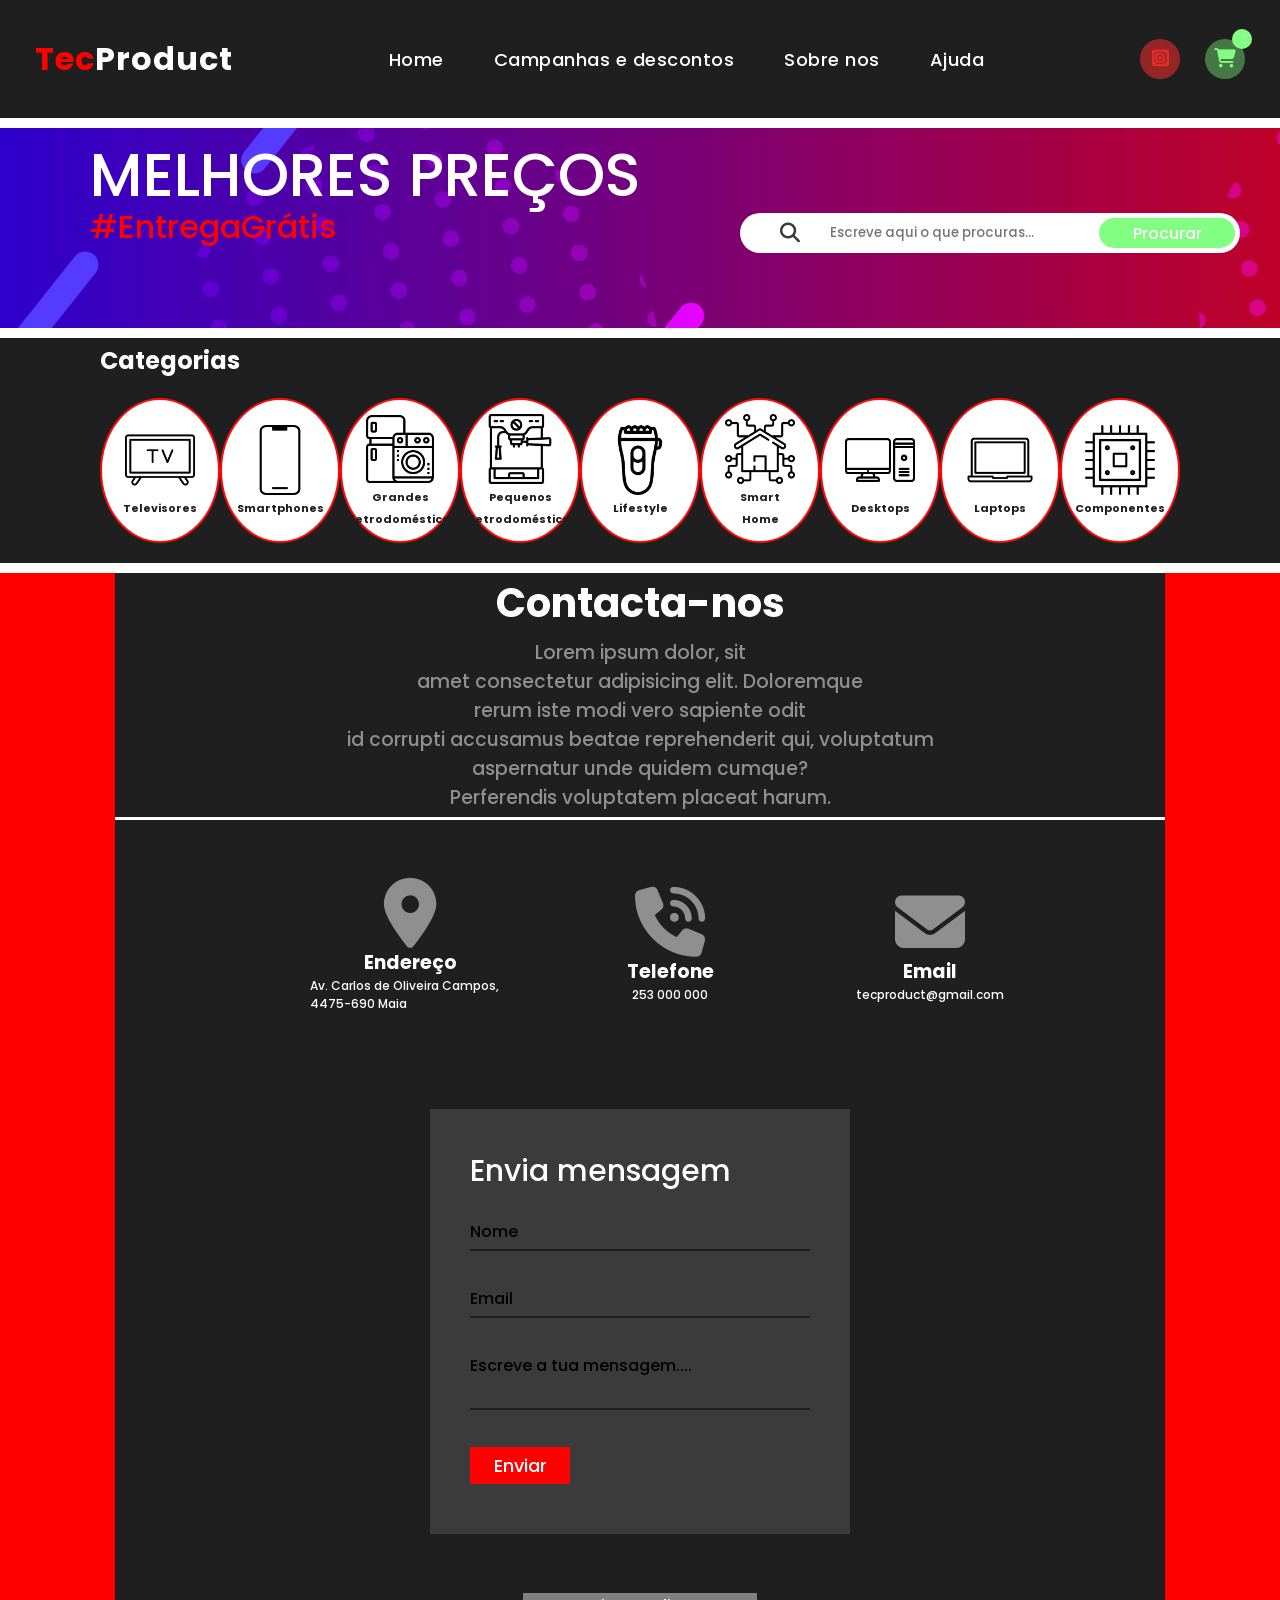
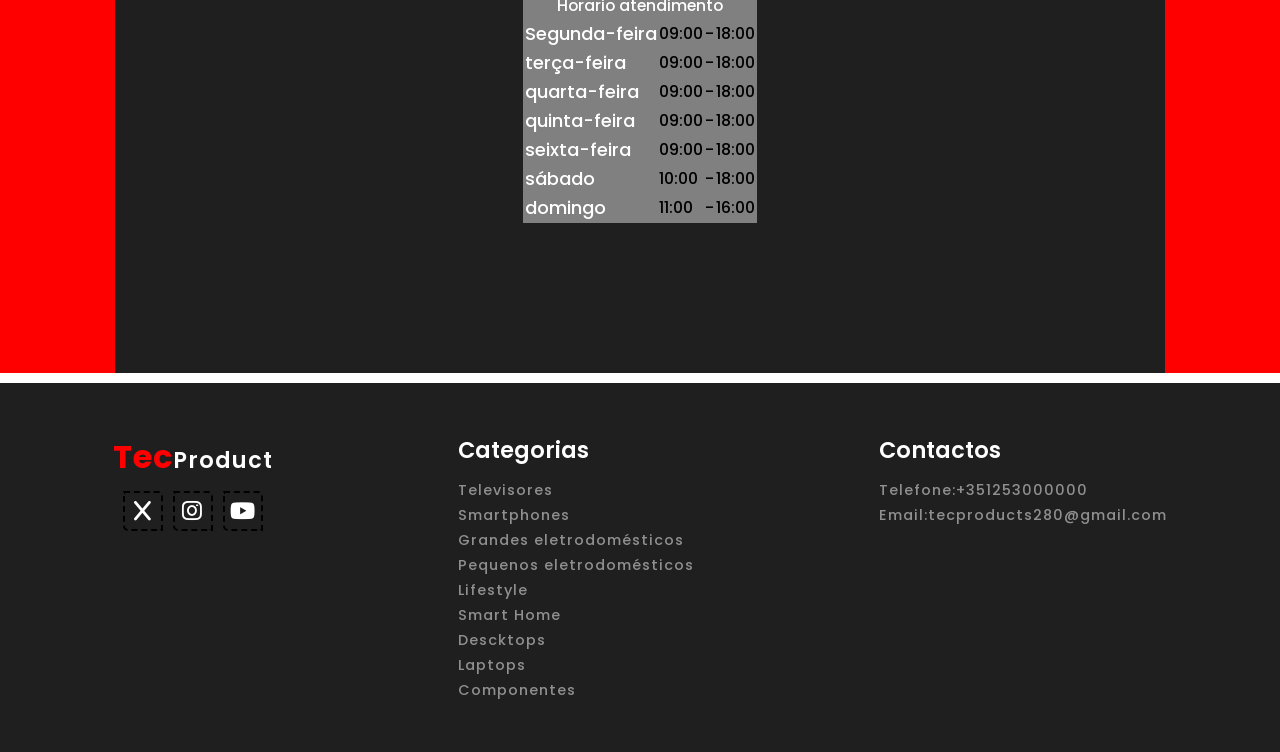
==== Html/Ajuda.html @ 711eea79 "versao1" ====
<!DOCTYPE html>
<html>

<head>
    <meta charset="utf-8">
    <meta name="description" content="Pagina Inicial Techproducts">
    <meta name="autor" content="FilipeVilela">
    <link rel="stylesheet" href="styleAjuda.css">
    <link rel="stylesheet" href="https://cdnjs.cloudflare.com/ajax/libs/font-awesome/6.5.1/css/all.min.css">
    <link rel="preconnect" href="https://fonts.googleapis.com">
    <link rel="preconnect" href="https://fonts.gstatic.com" crossorigin>
    <link
        href="https://fonts.googleapis.com/css2?family=Cormorant:ital,wght@0,300;1,300&family=Poppins:ital,wght@0,300;0,400;0,500;0,600;0,700;0,800;0,900;1,700&display=swap"
        rel="stylesheet">
    <title>Ajuda</title>

    <body>
        <!--Barra de navegação-->
        <nav class="navigation">
            <a href="#PaginaInicial.html" class="logo">
                <span>Tec</span>Product</a>
            <ul class="menu">
    
                <li><a href="PaginaInicial.html">Home</a></li>
                <li><a href="Descontos.html">Campanhas e descontos</a></li>
                <li><a href="Sobrenos.html">Sobre nos</a></li>
                <li><a href="Ajuda.html">Ajuda</a></li>
    
            </ul>
            <div class="right-nav">
    
                <a href="#" class="insta">
                    <i class="fa-brands fa-square-instagram"></i>
                </a><a href="#" class="carrinho">
                    <i class="fa-solid fa-cart-shopping"></i>
                    <span>0</span>
                </a>
            </div>
        </nav>
        <!--barra de pesquisa-->
        <section id="barraPesquisa">
            <div class="texto">
                <h1>Melhores Preços</h1>
                <strong>#EntregaGrátis</strong>
                <form action="" class="caixa-de-procura">
                    <i class="fas fa-search"></i>
                    <input type="text" class="input-procura" placeholder="Escreve aqui o que procuras..." name="procura"
                        required>
                    <input type="submit" class="output-procura" value="Procurar">
    
                </form>
            </div>
        </section>
        <!--Categorias de produtos-->
        <section id="categorias">
    
            <div class="cabeçalho-categorias">
                <h2>Categorias</h2>
                
            </div>
            
            <div class="contentor-de-categorias">
    
            <a href="Televisores.html"class="caixa-de-categoria">
            <img src="imagens/television_2933791.png" alt="televisores">
            <span>Televisores</span>
           </a>
           <a href="Smartphones.html"class="caixa-de-categoria">
            <img src="imagens/smartphone_7344131.png" alt="Smartphones">
            <span>Smartphones</span>
           </a>
           <a href="GrandesEletrodomesticos.html"class="caixa-de-categoria">
            <img src="imagens/amenities_2243656.png" alt=">Grandeseletrodomésticos">
            <span>Grandes </span><span>eletrodomésticos</span>
           </a>
           <a href="PequenosEletrodomesticos.html"class="caixa-de-categoria">
            <img src="imagens/coffee-maker_125691.png" alt="Pequenoseletrodomésticos">
            <span>Pequenos </span><span>eletrodomésticos</span>
           </a>
           <a href="Lifestyle.html"class="caixa-de-categoria">
            <img src="imagens/electric-shaver_80278.png" alt="Lifestyle">
            <span>Lifestyle</span>
           </a>
           <a href="SmartHome.html"class="caixa-de-categoria">
            <img src="imagens/smart-home_2668384.png" alt="SmartHome">
            <span>Smart</span><span>Home</span>
           </a>
           <a href="Descktops.html"class="caixa-de-categoria">
            <img src="imagens/computer_2004580.png" alt="Computadores">
            <span>Desktops</span>
           </a>
           <a href="Laptops.html"class="caixa-de-categoria">
            <img src="imagens/laptop_4439476.png" alt="Laptops">
            <span>Laptops</span>
           </a>
           <a href="Componentes.html"class="caixa-de-categoria">
            <img src="imagens/processor_3848994.png" alt="componentes">
            <span>Componentes</span>
           </a>
           
        </div>
        </section>




    <section id="ajuda">
        <div class="banner-esquerda">
        </div>

       
       
        
        <div class="contentor-informaçao">
           
           
           <div class="ajuda-texto">
            <h4>Contacta-nos</h4>
            <p>Lorem ipsum dolor, sit  <br> amet consectetur adipisicing elit. Doloremque <br> rerum iste modi vero sapiente odit <br> id corrupti accusamus beatae reprehenderit qui, voluptatum <br> aspernatur unde quidem cumque?  <br> Perferendis voluptatem placeat harum.</p>
        </div>
           <div class="contentor-contactos">
            <div class="caixa-informaçao">
                <i class="fa-solid fa-location-dot"></i>
                    <h4>Endereço</h4>
                    <p> Av. Carlos de Oliveira Campos, 4475-690 Maia</p>
                </div>
            
            <div class="caixa-informaçao">
                <i class="fa-solid fa-phone-volume"></i>
                <h4>Telefone</h4>
                <p>253 000 000</p>
            </div>
        <div class="caixa-informaçao">
            <i class="fa-solid fa-envelope"></i> 
            <h4>Email</h4>
            <p>tecproduct@gmail.com</p>
        </div>
    </div>
        <div class="sendEmail">
        <form action="#" method="get">
            <h4>Envia mensagem</h4>
            <div class="caixa-input">
                
                <input type="text" name="Nome" required="required">
                <span>Nome</span>
            </div>
            <div class="caixa-input">
                
                <input type="text" name="Email" required="required">
                <span>Email</span>
            </div>
            <div class="caixa-input">
                
                <textarea required="required"></textarea>
                <span>Escreve a tua mensagem....</span>
            </div>
            <div class="caixa-input">
                <input type="submit" name="Enviar" value="Enviar">
                </div>

        
        </form>
    </div>
    <div class="horario-atendimento">
       <div class="cabeçalho-horario">
        <h5>Horario atendimento</h5>
       </div>
    <table class="tabela-horario">
        <tr class="segunda-feira" >
            <td class="dia">Segunda-feira</td>
            <td class="abre">09:00</td>
            <td>-</td>
            <td class="fecha">18:00</td>
        </tr>
            <tr class="terça-feira" >
                <td class="dia">terça-feira</td>
                <td class="abre">09:00</td>
                <td>-</td>
                <td class="fecha">18:00</td>
            </tr>
            <tr class="quarta-feira" >
                <td class="dia">quarta-feira</td>
                <td class="abre">09:00</td>
                <td>-</td>
                <td class="fecha">18:00</td>
            </tr>
            <tr class="quinta-feira" >
                <td class="dia">quinta-feira</td>
                <td class="abre">09:00</td>
                <td>-</td>
                <td class="fecha">18:00</td>
            </tr>
            <tr class="seixta-feira" >
                <td class="dia">seixta-feira</td>
                <td class="abre">09:00</td>
                <td>-</td>
                <td class="fecha">18:00</td>
            </tr>
            <tr class="sábado" >
                <td class="dia">sábado</td>
                <td class="abre">10:00</td>
                <td>-</td>
                <td class="fecha">18:00</td>
            </tr>
            <tr class="domingo" >
                <td class="dia">domingo</td>
                <td class="abre">11:00</td>
                <td>-</td>
                <td class="fecha">16:00</td>
            </tr>

    </table>
    </div>
</div>

    
    
    
    
    
    <div class="banner-direita">
    </div>
    


</section>
<footer>
    <div class="contentor-footer">
        <div class="logo-footer">
            <a href="PaginaInicial.html"><span>Tec</span>Product</a></a>
       
        <div class="social-footer">
            <a href="https://twitter.com/tecproduct25180"><i class="fab fa-x"></i></a>
            <a href="https://www.instagram.com/tecproducts280/"><i class="fab fa-instagram"></i></a>
            <a href="https://www.youtube.com/channel/UC1NBtpinAZoxdU2zK7sZ-6A"><i class="fab fa-youtube"></i></a>
        </div>
    
    </div> 
    <div class="links-footer">
        <strong>Categorias</strong>
        <ul>
            <li><a href="Televisores.html">Televisores</a></li>
            <li><a href="Smartphones.html">Smartphones</a></li>
            <li><a href="GrandesEletrodomesticos.html">Grandes eletrodomésticos</a></li>
            <li><a href="PequenosEletrodomesticos.html">Pequenos eletrodomésticos</a></li>
            <li><a href="Lifestyle.html">Lifestyle</a></li>
            <li><a href="SmartHome.html">Smart Home</a></li>
            <li><a href="Descktops.html">Descktops</a></li>
            <li><a href="Laptops.html">Laptops</a></li>
            <li><a href="Componentes.html">Componentes</a></li>
        </ul>
    </div>
    <div class="links-footer">
        <strong>Contactos</strong>
        <ul>
            <li><a href="#">Telefone:+351253000000</a></li>
            <li><a href="#">Email:tecproducts280@gmail.com</a></li>
       
        </ul>
    </div>
    </div>
     
    </footer>
    
    
    
    
    
    
    </body>
    
    </html>
---- Html/styleAjuda.css ----
*{
    font-family: 'Poppins', sans-serif;
    font-weight: 500;
    margin: 0px;
    padding:0px;
    box-sizing:border-box;
border-color: black;

}
ul{
    list-style:none;
    
}
a{
    text-decoration:none;
    color: rgb(255, 255, 255);

}
body{
    margin:0px;
    padding:0px;
    font-family: 'Poppins', sans-serif;
   
}
.navigation{
    display:flex ;
    justify-content: space-between;
    align-items: center;
    padding: 35px;
    max-width:2000px;
    min-width: 200px;
   border: 50px;
    width:100%;
    margin:0px;
    background-color: rgb(31, 31, 31)
  
}
.menu{
    display: flex;

}
.menu li a{
    padding:3px 10px ;
    margin: 0px 15px;
   font-size: large;
    font-weight:700px;
    align-content: center;
    
    letter-spacing:0.5px;
    
}
.menu li a:hover{
    color:rgb(130, 255, 130); 
    
}

.logo{
   
   font-weight: bolder;
font-size: xx-large;    
letter-spacing:1px;
    color: white;

}
.navigation a:hover{
    color:rgb(130, 255, 130); 
}
.right-nav{
   display: grid;
   grid-template-columns: auto auto;
column-gap: 25px;

}
.right-nav .insta{
  font-size: larger;
    color: rgb(226, 43, 43);
background-color:rgba(226, 43, 43, 0.607) ;
}
.right-nav .carrinho{
    font-size: larger;
    color: rgb(130, 255, 130);
   background-color:rgba(130, 255, 130, 0.396) ;
    
} 
.logo span{
    
    font-size: xx-large;
    font-weight: 700;
    color: red;
}
.right-nav a{
    width: 40px;
    height: 40px;
    display: flex;
    justify-content: center;
    align-items: center;
    border-radius: 50%;

position: relative;
}
.right-nav a span{
    position:absolute;
    top: -10px;
    right: -7px;
    width: 20px;
    height: 20px;
    display: flex;
   justify-content: center;
    align-content: center;
    background-color: rgb(130, 255, 130);
    color: aliceblue;
    border-radius: 50%;
    font-size: small;
 font-weight: lighter;
}

#barraPesquisa {
    
    max-width:2000px;
    min-width: 500px;
    width:100%;
    height: 150px;
    align-items: center;

     margin: 10px auto;
     position: relative;
background-image: url(imagens/Banner.jpg);

background-repeat: no-repeat;
background-size: 2000px;
padding: 100px;
    }
    .texto{
display: flex;
flex-direction: column;
max-width:  700px;
min-width: 500px;
margin-left: 70px;
position: absolute;
top:20px;
left: 20px;
    }
    .texto h1{
        font-size:60px;
        line-height: 55px;
        text-transform: uppercase;
 color: white;
    }
    .texto strong{
        color: red;
        font-size: xx-large;
    }
    .caixa-de-procura{
        background-color: rgb(255, 255, 255);
      
        width:500px;
        min-width: 400px;
        height: 40px;
        display: flex;
        align-items: center;
        margin-top:25px;
        padding:0px 5px 0px 20px ;
        border-radius:30px;
    position:absolute ;
    top: 40px;
    left: 650px;

    
}
    .caixa-de-procura i{
        font-size: 20px;
        color: #3b3b3b;
        margin: 0px 20px ;  
    }
    .caixa-de-procura .input-procura{
        height: 40 px;
        border: none;
        max-width:  100%;
       
        padding: 0px 10px;
   outline: none;
    }
    .caixa-de-procura .output-procura{
        width: 220px;
       height: 30px;
        border-radius:30px;
        background-color:  rgb(130, 255, 130);
        border-style: hidden;
        color: white;
        cursor: pointer;
        font-size: medium;
    }
    .caixa-de-procura .output-procura:hover{
        background-color: lightgreen;
    }
    /*==categorias=====*/
    #categorias{
        display: flex;
        flex-direction: column;
        max-width: 2000px;
        min-width: 500px;
      margin: auto;
      background-color: rgb(31, 31, 31);
     
    }
    .cabeçalho-categorias{
        display: flex;
        justify-content: space-between;
        margin-left: 100px;
        margin-right: 100px;
        align-items: center;
      

    }
    .cabeçalho-categorias h2{
       font-size: x-large;
        font-weight: 700;
        color: white;
        letter-spacing: 0,5px;
        margin-top:5px;

    }
    .cabeçalho-categorias span{
        font-weight: 400;
        letter-spacing: 1px;
        color: rgb(64, 64, 64);;
    }
    .contentor-de-categorias{
        display: flex;
        justify-content: space-between;
        align-items: center;
        
        margin: 20px 100px;
        
    }
    .caixa-de-categoria{
        display: flex;
        flex-direction: column;
        align-items: center;
        justify-content: center;
        background-color: white;
        border-radius: 50%;
        height: 145px;
      
        width: 145px;
       
        border: 2px solid rgb(255, 9, 9);
    }

    .caixa-de-categoria img{
        height: 70px;
        width: 70px;
        object-fit: contain;
        object-position: center;
        color: white;
    }
    .caixa-de-categoria span{
        font-size: 11px;
        font-weight: 700;
       margin-top: 5px;
        color: rgb(31, 31, 31);
        display: flex;
        flex-direction: column;


    }
    .caixa-de-categoria:hover{
        border: 1px solid rgb(9, 255, 103);
    }
    .cabeçalho-categorias h3{
        font-size: large;
         font-weight: 700;
         color:  #3b3b3b;
         letter-spacing: 0,5px;
         margin-top:5px;
    } 
    #ajuda{
        display: flex;
    }
    .banner-esquerda{
        width: 180px;
        height: 1400px;
        background-color: rgb(255, 0, 0);
        margin-top: 10px;
    }
    .contentor-informaçao{
        width: 1640px;
        background-color: rgb(31, 31, 31);
        display: flex;
        flex-direction: column;
        
        margin-top: 10px;
    }
    .ajuda-texto{
        display: flex;
        
        flex-direction: column;
        align-items: center;
       
        justify-content: center;
        
        border-bottom: 3px solid white;
    }
    .ajuda-texto h4{
        font-size: 40px;
       font-weight: bolder;
        color: white;
    
    }
    
    .ajuda-texto p{
       
        margin:5px 40px;
        text-align: center;
        font-size: 19px;
        color: white;
        opacity: 0.5;
        
    }
    .contentor-contactos{
        display: flex;
    margin: 50px auto;
    }


    .caixa-informaçao{
        width: 200px;
        height: 150px;
        display: flex;
        flex-direction: column;
        align-items: center;
        justify-content: center;
        margin-left: 60px;
      
    float: left;
    }
    .caixa-informaçao i{
        font-size: 70px;
        color: white;
        opacity: 0.5;
    }
    .caixa-informaçao p{
        font-size: 12px;
        color: white;
    }
    .caixa-informaçao h4{
        font-size: 19px;
        font-weight: bold;
        color: white;
    }
    .sendEmail{
        width: 40%;
        padding:40px; 
        background-color: #3b3b3b;
   margin: auto;
     
    }
    .sendEmail h4{
        font-size: 30px;
        font-weight: 500;
        color: white;

    }
    
    .sendEmail .caixa-input{
       
        position: relative;
        width: 100%;
        margin-top: 10px;
        
}
.sendEmail .caixa-input input,
.sendEmail .caixa-input textarea{
    width: 100%;
    padding: 5px 0;
    font-size: 16px;
    margin: 10px 0;
    border: none;
    border-bottom: 2px solid rgb(31, 31, 31);
    outline: none;
    resize: none;
background-color:  #3b3b3b;;
}
.sendEmail .caixa-input span{
    position: absolute;
    left: 0px;
    padding: 5px 0;
    font-size: 16px;
    margin: 10px 0;
    pointer-events: none;
   transition: 0,5s;
    color: black;
    
}
.sendEmail .caixa-input input:focus~span,
.sendEmail .caixa-input input:valid~span,
.sendEmail .caixa-input textarea:focus~span,
.sendEmail .caixa-input textarea:valid~span
{
 color: red;
 font-size: 15px;
 transform: translateY(-25px);
}
.sendEmail .caixa-input input[type="submit"]{
    width: 100px;
    background-color: red;
    color: white;
    border: none;
    cursor: pointer;
    font-size: 18px;

}
.sendEmail .caixa-input input[type="submit"]:hover{
   
    background-color: greenyellow;
   

}

.horario-atendimento{
        
       
       background-color: gray;
    margin: 0px auto;
    margin-bottom: 150px;
    margin-top: 20px;
    display: flex;
    flex-direction: column;
    align-items: center;
    justify-content: center;

}
.horario-atendimento .cabeçalho-horario{
    font-size: 19px;
    font-weight: bold;
    color: white;
}
.tabela-horario .dia{
   font-size: 18px;
color: white;
}





.banner-direita{
        width: 180px;
        height: 1400px;
        background-color: rgb(255, 0, 0);
        margin-top: 10px;
    }
    
    footer{
        background-color:rgb(31, 31, 31);
    padding: 50px 20px;
    margin-top: 10px;
    }
    .contentor-footer{
        max-width: 2000px;
        margin: auto;
        display: flex;
        justify-content:space-around;
        align-items:flex-start ;
    
    }
    .logo-footer{
        display: flex;
        flex-direction: column;
        justify-content: center;
        align-items: center;
    }
    .logo-footer a{
        color:white ;
        font-size: 1.4rem;
        font-weight: 600;
        letter-spacing: 1px;
    }
    .logo-footer span{
        font-size: xx-large;
        font-weight: 700;
        color: red;
    }
    .social-footer{
        display: flex;
        margin-top: 10px;
    }
    .social-footer a{
        width: 40px;
        height: 40px;
        
        display: flex;
        align-items: center;
        justify-content: center;
        border:2px dashed black;
        margin:0px 5px;
        border-radius: 0px 5px 0px 5px ;
    }
    .social-footer a:hover {
        background-color: rgb(9, 255, 103);
    }
    .links-footer strong{
        color: white;
        font-size: 1.4rem;
        font-weight: 600;
    
    }
    .links-footer ul{
        margin-top: 10px;    
    }
    .links-footer ul li a{
        color:white;
        opacity: 0.5;
    margin: 4px 0px;
    font-size: 0.9rem;
    letter-spacing: 1px;
    }
    .links-footer li a:hover{
        opacity: 1;
    }
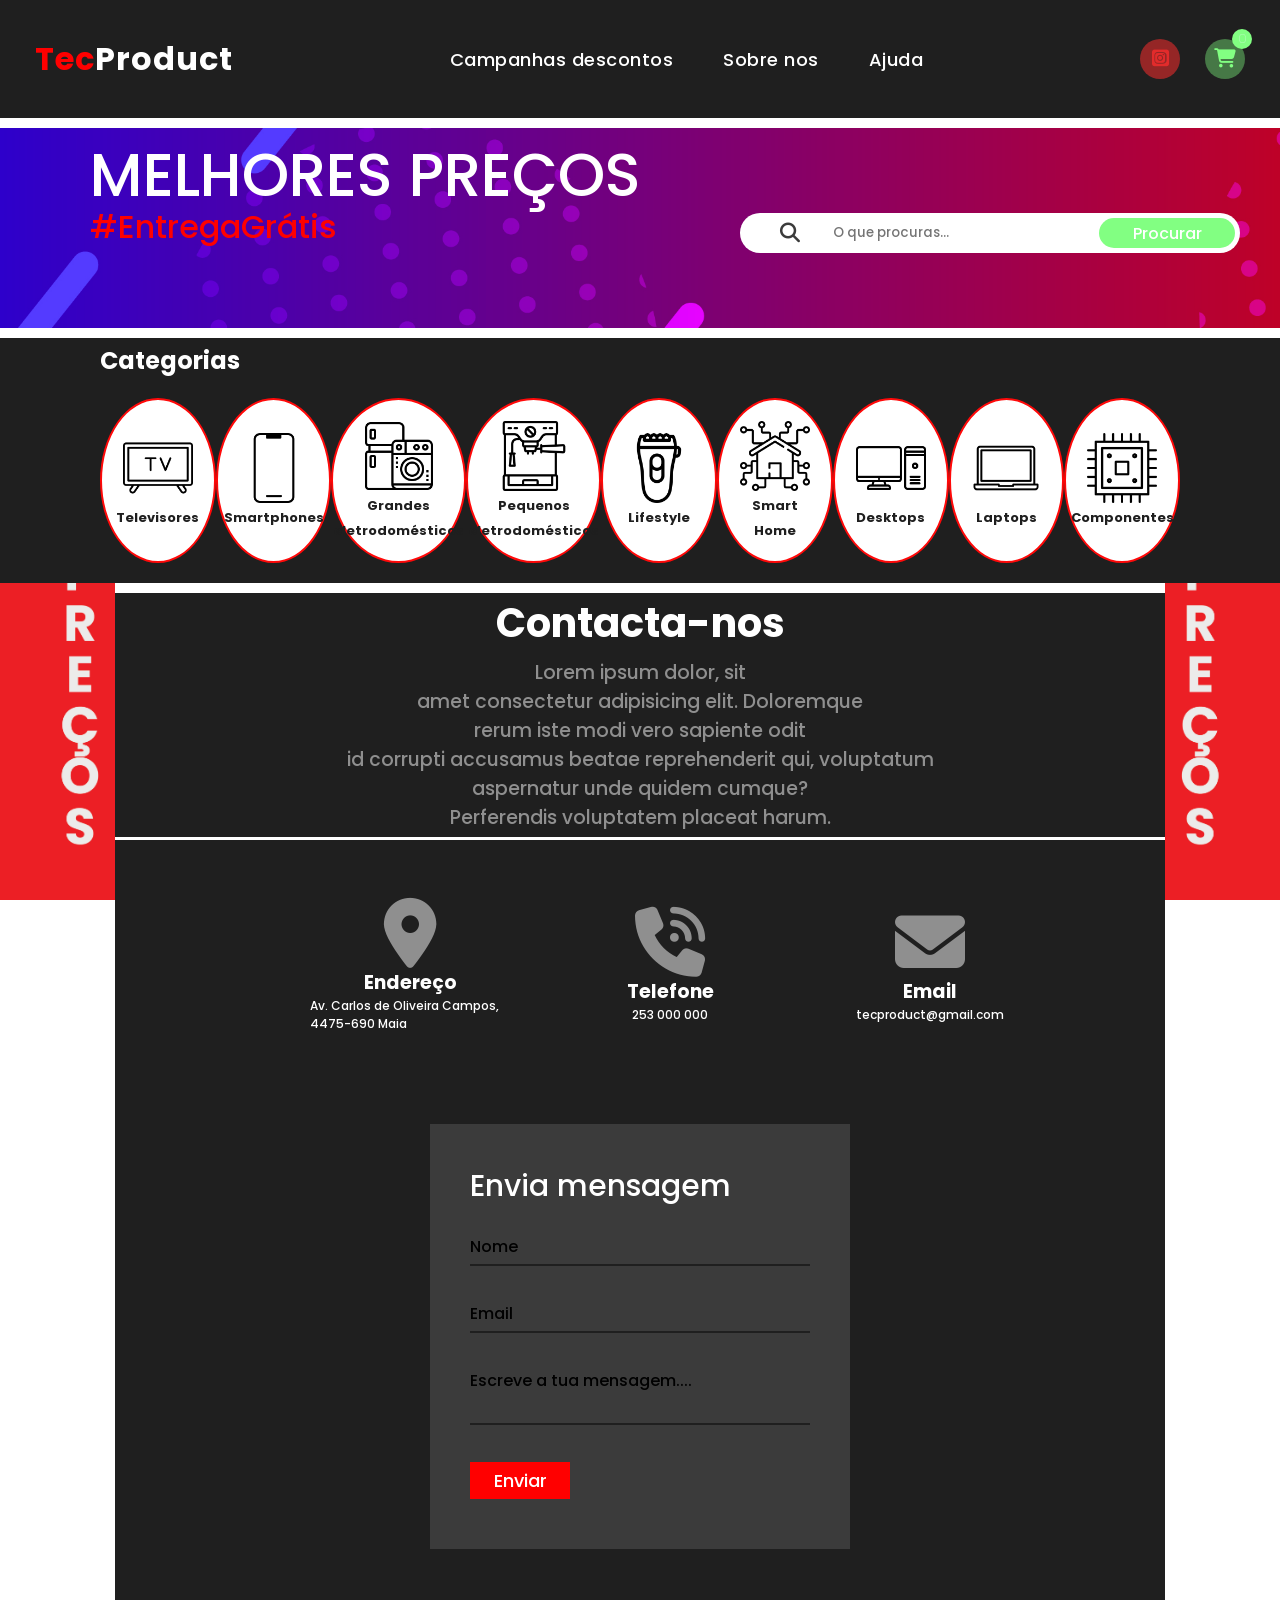
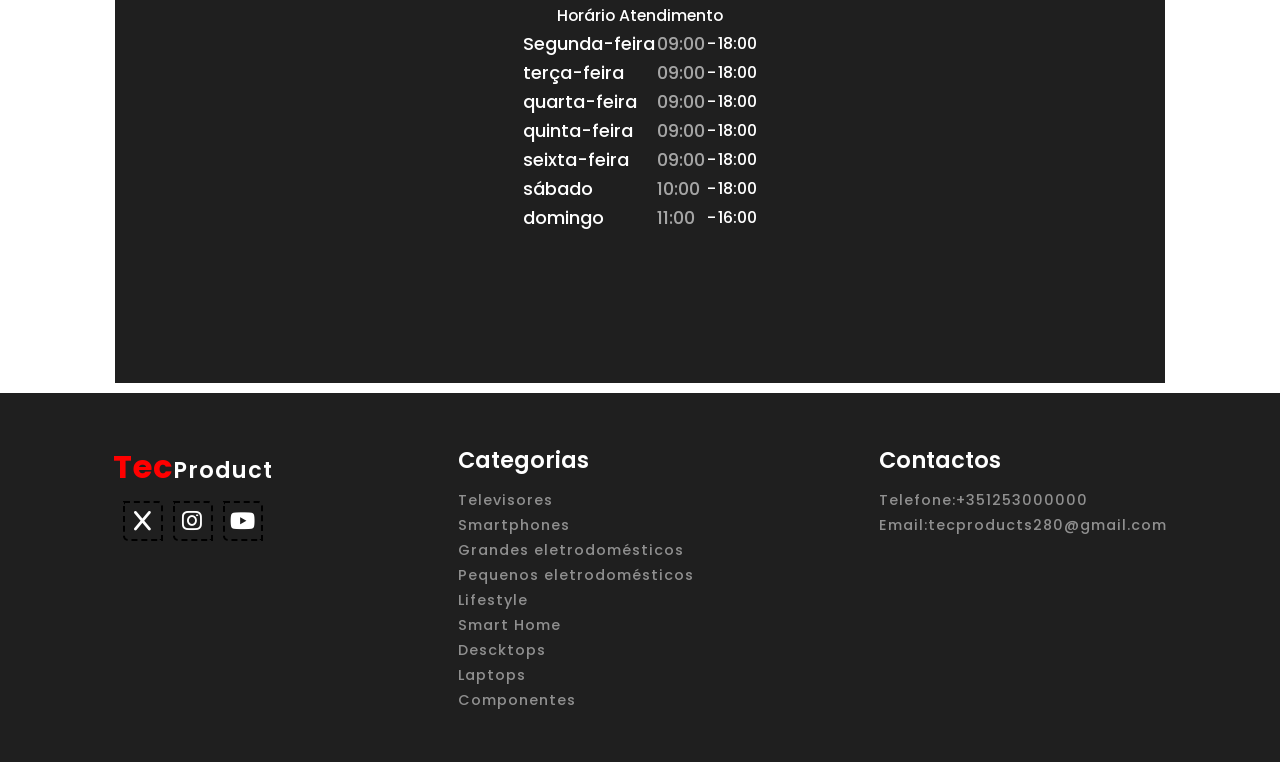
==== commit dc46b844: "versaoFINAL WebsiteFinal" ====
--- a/Html/Ajuda.html
+++ b/Html/Ajuda.html
@@ -3,7 +3,7 @@
 
 <head>
     <meta charset="utf-8">
-    <meta name="description" content="Pagina Inicial Techproducts">
+    <meta name="description" content="Pagina Ajuda">
     <meta name="autor" content="FilipeVilela">
     <link rel="stylesheet" href="styleAjuda.css">
     <link rel="stylesheet" href="https://cdnjs.cloudflare.com/ajax/libs/font-awesome/6.5.1/css/all.min.css">
@@ -13,93 +13,93 @@
         href="https://fonts.googleapis.com/css2?family=Cormorant:ital,wght@0,300;1,300&family=Poppins:ital,wght@0,300;0,400;0,500;0,600;0,700;0,800;0,900;1,700&display=swap"
         rel="stylesheet">
     <title>Ajuda</title>
-
-    <body>
-        <!--Barra de navegação-->
-        <nav class="navigation">
-            <a href="#PaginaInicial.html" class="logo">
-                <span>Tec</span>Product</a>
-            <ul class="menu">
-    
-                <li><a href="PaginaInicial.html">Home</a></li>
-                <li><a href="Descontos.html">Campanhas e descontos</a></li>
-                <li><a href="Sobrenos.html">Sobre nos</a></li>
-                <li><a href="Ajuda.html">Ajuda</a></li>
-    
-            </ul>
-            <div class="right-nav">
-    
-                <a href="#" class="insta">
-                    <i class="fa-brands fa-square-instagram"></i>
-                </a><a href="#" class="carrinho">
-                    <i class="fa-solid fa-cart-shopping"></i>
-                    <span>0</span>
-                </a>
-            </div>
-        </nav>
-        <!--barra de pesquisa-->
-        <section id="barraPesquisa">
-            <div class="texto">
-                <h1>Melhores Preços</h1>
-                <strong>#EntregaGrátis</strong>
-                <form action="" class="caixa-de-procura">
-                    <i class="fas fa-search"></i>
-                    <input type="text" class="input-procura" placeholder="Escreve aqui o que procuras..." name="procura"
-                        required>
-                    <input type="submit" class="output-procura" value="Procurar">
-    
-                </form>
-            </div>
-        </section>
-        <!--Categorias de produtos-->
-        <section id="categorias">
-    
-            <div class="cabeçalho-categorias">
-                <h2>Categorias</h2>
-                
-            </div>
-            
-            <div class="contentor-de-categorias">
-    
-            <a href="Televisores.html"class="caixa-de-categoria">
-            <img src="imagens/television_2933791.png" alt="televisores">
-            <span>Televisores</span>
-           </a>
-           <a href="Smartphones.html"class="caixa-de-categoria">
-            <img src="imagens/smartphone_7344131.png" alt="Smartphones">
-            <span>Smartphones</span>
-           </a>
-           <a href="GrandesEletrodomesticos.html"class="caixa-de-categoria">
-            <img src="imagens/amenities_2243656.png" alt=">Grandeseletrodomésticos">
-            <span>Grandes </span><span>eletrodomésticos</span>
-           </a>
-           <a href="PequenosEletrodomesticos.html"class="caixa-de-categoria">
-            <img src="imagens/coffee-maker_125691.png" alt="Pequenoseletrodomésticos">
-            <span>Pequenos </span><span>eletrodomésticos</span>
-           </a>
-           <a href="Lifestyle.html"class="caixa-de-categoria">
-            <img src="imagens/electric-shaver_80278.png" alt="Lifestyle">
-            <span>Lifestyle</span>
-           </a>
-           <a href="SmartHome.html"class="caixa-de-categoria">
-            <img src="imagens/smart-home_2668384.png" alt="SmartHome">
-            <span>Smart</span><span>Home</span>
-           </a>
-           <a href="Descktops.html"class="caixa-de-categoria">
-            <img src="imagens/computer_2004580.png" alt="Computadores">
-            <span>Desktops</span>
-           </a>
-           <a href="Laptops.html"class="caixa-de-categoria">
-            <img src="imagens/laptop_4439476.png" alt="Laptops">
-            <span>Laptops</span>
-           </a>
-           <a href="Componentes.html"class="caixa-de-categoria">
-            <img src="imagens/processor_3848994.png" alt="componentes">
-            <span>Componentes</span>
-           </a>
-           
-        </div>
-        </section>
+</head>
+
+<body>
+    <!--Barra de navegação-->
+    <nav class="navigation">
+        <a href="#PaginaInicial.html" class="logo">
+            <span>Tec</span>Product</a>
+        <ul class="menu">
+
+
+            <li><a href="Descontos.html">Campanhas descontos</a></li>
+            <li><a href="Sobrenos.html">Sobre nos</a></li>
+            <li><a href="Ajuda.html">Ajuda</a></li>
+
+        </ul>
+        <div class="right-nav">
+
+            <a href="#" class="insta">
+                <i class="fa-brands fa-square-instagram"></i>
+            </a><a href="#" class="carrinho">
+                <i class="fa-solid fa-cart-shopping"></i>
+                <span>0</span>
+            </a>
+        </div>
+    </nav>
+    <!--barra de pesquisa-->
+    <section id="barraPesquisa">
+        <div class="texto">
+            <h1>Melhores Preços</h1>
+            <strong>#EntregaGrátis</strong>
+            <form action="#" class="caixa-de-procura">
+                <i class="fas fa-search"></i>
+                <input type="text" class="input-procura" placeholder=" O que procuras..." name="procura" required>
+                <input type="submit" class="output-procura" value="Procurar">
+
+            </form>
+        </div>
+    </section>
+    <!--Categorias de produtos-->
+    <section id="categorias">
+
+        <div class="cabeçalho-categorias">
+            <h2>Categorias</h2>
+
+        </div>
+
+        <div class="contentor-de-categorias">
+
+            <a href="Televisores.html" class="caixa-de-categoria">
+                <img src="imagens/television_2933791.png" alt="televisores">
+                <span>Televisores</span>
+            </a>
+            <a href="Smartphones.html" class="caixa-de-categoria">
+                <img src="imagens/smartphone_7344131.png" alt="Smartphones">
+                <span>Smartphones</span>
+            </a>
+            <a href="GrandesEletrodomesticos.html" class="caixa-de-categoria">
+                <img src="imagens/amenities_2243656.png" alt=">Grandeseletrodomésticos">
+                <span>Grandes </span><span>eletrodomésticos</span>
+            </a>
+            <a href="PequenosEletrodomesticos.html" class="caixa-de-categoria">
+                <img src="imagens/coffee-maker_125691.png" alt="Pequenoseletrodomésticos">
+                <span>Pequenos </span><span>eletrodomésticos</span>
+            </a>
+            <a href="Lifestyle.html" class="caixa-de-categoria">
+                <img src="imagens/electric-shaver_80278.png" alt="Lifestyle">
+                <span>Lifestyle</span>
+            </a>
+            <a href="SmartHome.html" class="caixa-de-categoria">
+                <img src="imagens/smart-home_2668384.png" alt="SmartHome">
+                <span>Smart</span><span>Home</span>
+            </a>
+            <a href="Descktops.html" class="caixa-de-categoria">
+                <img src="imagens/computer_2004580.png" alt="Computadores">
+                <span>Desktops</span>
+            </a>
+            <a href="Laptops.html" class="caixa-de-categoria">
+                <img src="imagens/laptop_4439476.png" alt="Laptops">
+                <span>Laptops</span>
+            </a>
+            <a href="Componentes.html" class="caixa-de-categoria">
+                <img src="imagens/processor_3848994.png" alt="componentes">
+                <span>Componentes</span>
+            </a>
+
+        </div>
+    </section>
 
 
 
@@ -107,166 +107,159 @@
     <section id="ajuda">
         <div class="banner-esquerda">
         </div>
-
-       
-       
-        
+        <!--Contactos/localozacão-->
         <div class="contentor-informaçao">
-           
-           
-           <div class="ajuda-texto">
-            <h4>Contacta-nos</h4>
-            <p>Lorem ipsum dolor, sit  <br> amet consectetur adipisicing elit. Doloremque <br> rerum iste modi vero sapiente odit <br> id corrupti accusamus beatae reprehenderit qui, voluptatum <br> aspernatur unde quidem cumque?  <br> Perferendis voluptatem placeat harum.</p>
-        </div>
-           <div class="contentor-contactos">
-            <div class="caixa-informaçao">
-                <i class="fa-solid fa-location-dot"></i>
+            <div class="ajuda-texto">
+                <h4>Contacta-nos</h4>
+                <p>Lorem ipsum dolor, sit <br> amet consectetur adipisicing elit. Doloremque <br> rerum iste modi vero
+                    sapiente odit <br> id corrupti accusamus beatae reprehenderit qui, voluptatum <br> aspernatur unde
+                    quidem cumque? <br> Perferendis voluptatem placeat harum.</p>
+            </div>
+            <div class="contentor-contactos">
+                <div class="caixa-informaçao">
+                    <i class="fa-solid fa-location-dot"></i>
                     <h4>Endereço</h4>
                     <p> Av. Carlos de Oliveira Campos, 4475-690 Maia</p>
                 </div>
-            
-            <div class="caixa-informaçao">
-                <i class="fa-solid fa-phone-volume"></i>
-                <h4>Telefone</h4>
-                <p>253 000 000</p>
-            </div>
-        <div class="caixa-informaçao">
-            <i class="fa-solid fa-envelope"></i> 
-            <h4>Email</h4>
-            <p>tecproduct@gmail.com</p>
-        </div>
-    </div>
-        <div class="sendEmail">
-        <form action="#" method="get">
-            <h4>Envia mensagem</h4>
-            <div class="caixa-input">
-                
-                <input type="text" name="Nome" required="required">
-                <span>Nome</span>
-            </div>
-            <div class="caixa-input">
-                
-                <input type="text" name="Email" required="required">
-                <span>Email</span>
-            </div>
-            <div class="caixa-input">
-                
-                <textarea required="required"></textarea>
-                <span>Escreve a tua mensagem....</span>
-            </div>
-            <div class="caixa-input">
-                <input type="submit" name="Enviar" value="Enviar">
-                </div>
-
-        
-        </form>
-    </div>
-    <div class="horario-atendimento">
-       <div class="cabeçalho-horario">
-        <h5>Horario atendimento</h5>
-       </div>
-    <table class="tabela-horario">
-        <tr class="segunda-feira" >
-            <td class="dia">Segunda-feira</td>
-            <td class="abre">09:00</td>
-            <td>-</td>
-            <td class="fecha">18:00</td>
-        </tr>
-            <tr class="terça-feira" >
-                <td class="dia">terça-feira</td>
-                <td class="abre">09:00</td>
-                <td>-</td>
-                <td class="fecha">18:00</td>
-            </tr>
-            <tr class="quarta-feira" >
-                <td class="dia">quarta-feira</td>
-                <td class="abre">09:00</td>
-                <td>-</td>
-                <td class="fecha">18:00</td>
-            </tr>
-            <tr class="quinta-feira" >
-                <td class="dia">quinta-feira</td>
-                <td class="abre">09:00</td>
-                <td>-</td>
-                <td class="fecha">18:00</td>
-            </tr>
-            <tr class="seixta-feira" >
-                <td class="dia">seixta-feira</td>
-                <td class="abre">09:00</td>
-                <td>-</td>
-                <td class="fecha">18:00</td>
-            </tr>
-            <tr class="sábado" >
-                <td class="dia">sábado</td>
-                <td class="abre">10:00</td>
-                <td>-</td>
-                <td class="fecha">18:00</td>
-            </tr>
-            <tr class="domingo" >
-                <td class="dia">domingo</td>
-                <td class="abre">11:00</td>
-                <td>-</td>
-                <td class="fecha">16:00</td>
-            </tr>
-
-    </table>
-    </div>
-</div>
-
-    
-    
-    
-    
-    
-    <div class="banner-direita">
-    </div>
-    
-
-
-</section>
-<footer>
-    <div class="contentor-footer">
-        <div class="logo-footer">
-            <a href="PaginaInicial.html"><span>Tec</span>Product</a></a>
-       
-        <div class="social-footer">
-            <a href="https://twitter.com/tecproduct25180"><i class="fab fa-x"></i></a>
-            <a href="https://www.instagram.com/tecproducts280/"><i class="fab fa-instagram"></i></a>
-            <a href="https://www.youtube.com/channel/UC1NBtpinAZoxdU2zK7sZ-6A"><i class="fab fa-youtube"></i></a>
-        </div>
-    
-    </div> 
-    <div class="links-footer">
-        <strong>Categorias</strong>
-        <ul>
-            <li><a href="Televisores.html">Televisores</a></li>
-            <li><a href="Smartphones.html">Smartphones</a></li>
-            <li><a href="GrandesEletrodomesticos.html">Grandes eletrodomésticos</a></li>
-            <li><a href="PequenosEletrodomesticos.html">Pequenos eletrodomésticos</a></li>
-            <li><a href="Lifestyle.html">Lifestyle</a></li>
-            <li><a href="SmartHome.html">Smart Home</a></li>
-            <li><a href="Descktops.html">Descktops</a></li>
-            <li><a href="Laptops.html">Laptops</a></li>
-            <li><a href="Componentes.html">Componentes</a></li>
-        </ul>
-    </div>
-    <div class="links-footer">
-        <strong>Contactos</strong>
-        <ul>
-            <li><a href="#">Telefone:+351253000000</a></li>
-            <li><a href="#">Email:tecproducts280@gmail.com</a></li>
-       
-        </ul>
-    </div>
-    </div>
-     
+
+                <div class="caixa-informaçao">
+                    <i class="fa-solid fa-phone-volume"></i>
+                    <h4>Telefone</h4>
+                    <p>253 000 000</p>
+                </div>
+                <div class="caixa-informaçao">
+                    <i class="fa-solid fa-envelope"></i>
+                    <h4>Email</h4>
+                    <p>tecproduct@gmail.com</p>
+                </div>
+            </div>
+          <!--Form Enviar email-->
+            <div class="sendEmail">
+                <form>
+                    <h4>Envia mensagem</h4>
+                    <div class="caixa-input">
+
+                        <input type="text" required="required">
+                        <span>Nome</span>
+                    </div>
+                    <div class="caixa-input">
+
+                        <input type="text" required="required">
+                        <span>Email</span>
+                    </div>
+                    <div class="caixa-input">
+
+                        <textarea required="required"></textarea>
+                        <span>Escreve a tua mensagem....</span>
+                    </div>
+                    <div class="caixa-input">
+                        <input type="submit" value="Enviar">
+                    </div>
+
+
+                </form>
+            </div>
+           <!--Horário-->
+            <div class="horario-atendimento">
+                <div class="cabeçalho-horario">
+                    <h5>Horário Atendimento</h5>
+                </div>
+                <table class="tabela-horario">
+                    <tr class="segunda-feira">
+                        <td class="dia">Segunda-feira</td>
+                        <td class="abre">09:00</td>
+                        <td>-</td>
+                        <td class="fecha">18:00</td>
+                    </tr>
+                    <tr class="terça-feira">
+                        <td class="dia">terça-feira</td>
+                        <td class="abre">09:00</td>
+                        <td>-</td>
+                        <td class="fecha">18:00</td>
+                    </tr>
+                    <tr class="quarta-feira">
+                        <td class="dia">quarta-feira</td>
+                        <td class="abre">09:00</td>
+                        <td>-</td>
+                        <td class="fecha">18:00</td>
+                    </tr>
+                    <tr class="quinta-feira">
+                        <td class="dia">quinta-feira</td>
+                        <td class="abre">09:00</td>
+                        <td>-</td>
+                        <td class="fecha">18:00</td>
+                    </tr>
+                    <tr class="seixta-feira">
+                        <td class="dia">seixta-feira</td>
+                        <td class="abre">09:00</td>
+                        <td>-</td>
+                        <td class="fecha">18:00</td>
+                    </tr>
+                    <tr class="sábado">
+                        <td class="dia">sábado</td>
+                        <td class="abre">10:00</td>
+                        <td>-</td>
+                        <td class="fecha">18:00</td>
+                    </tr>
+                    <tr class="domingo">
+                        <td class="dia">domingo</td>
+                        <td class="abre">11:00</td>
+                        <td>-</td>
+                        <td class="fecha">16:00</td>
+                    </tr>
+
+                </table>
+            </div>
+        </div>
+
+        <div class="banner-direita">
+        </div>
+    </section>
+    <!--Footer-->
+    <footer>
+        <div class="contentor-footer">
+            <div class="logo-footer">
+                <a href="PaginaInicial.html"><span>Tec</span>Product</a>
+
+                <div class="social-footer">
+                    <a href="https://twitter.com/tecproduct25180"><i class="fab fa-x"></i></a>
+                    <a href="https://www.instagram.com/tecproducts280/"><i class="fab fa-instagram"></i></a>
+                    <a href="https://www.youtube.com/channel/UC1NBtpinAZoxdU2zK7sZ-6A"><i
+                            class="fab fa-youtube"></i></a>
+                </div>
+
+            </div>
+            <div class="links-footer">
+                <strong>Categorias</strong>
+                <ul>
+                    <li><a href="Televisores.html">Televisores</a></li>
+                    <li><a href="Smartphones.html">Smartphones</a></li>
+                    <li><a href="GrandesEletrodomesticos.html">Grandes eletrodomésticos</a></li>
+                    <li><a href="PequenosEletrodomesticos.html">Pequenos eletrodomésticos</a></li>
+                    <li><a href="Lifestyle.html">Lifestyle</a></li>
+                    <li><a href="SmartHome.html">Smart Home</a></li>
+                    <li><a href="Descktops.html">Descktops</a></li>
+                    <li><a href="Laptops.html">Laptops</a></li>
+                    <li><a href="Componentes.html">Componentes</a></li>
+                </ul>
+            </div>
+            <div class="links-footer">
+                <strong>Contactos</strong>
+                <ul>
+                    <li><a href="#">Telefone:+351253000000</a></li>
+                    <li><a href="#">Email:tecproducts280@gmail.com</a></li>
+
+                </ul>
+            </div>
+        </div>
+
     </footer>
-    
-    
-    
-    
-    
-    
-    </body>
-    
-    </html>+
+
+
+
+
+
+</body>
+
+</html>
--- a/Html/styleAjuda.css
+++ b/Html/styleAjuda.css
@@ -7,6 +7,7 @@
 border-color: black;
 
 }
+/*-----------Menu------------ */
 ul{
     list-style:none;
     
@@ -53,7 +54,7 @@
     color:rgb(130, 255, 130); 
     
 }
-
+/*-----------Logo------------ */
 .logo{
    
    font-weight: bolder;
@@ -65,6 +66,7 @@
 .navigation a:hover{
     color:rgb(130, 255, 130); 
 }
+/*-----------Redes Sociais/Carinho------------ */
 .right-nav{
    display: grid;
    grid-template-columns: auto auto;
@@ -113,11 +115,11 @@
     font-size: small;
  font-weight: lighter;
 }
-
+/*-----------Barra de pesquisa------------ */
 #barraPesquisa {
     
-    max-width:2000px;
-    min-width: 500px;
+   width:2000px;
+    
     width:100%;
     height: 150px;
     align-items: center;
@@ -150,11 +152,12 @@
         color: red;
         font-size: xx-large;
     }
+    /*-----------Caixa de procura/Form------------ */
     .caixa-de-procura{
         background-color: rgb(255, 255, 255);
       
         width:500px;
-        min-width: 400px;
+        
         height: 40px;
         display: flex;
         align-items: center;
@@ -193,12 +196,12 @@
     .caixa-de-procura .output-procura:hover{
         background-color: lightgreen;
     }
-    /*==categorias=====*/
+  /*-----------Categorias Section------------ */
     #categorias{
         display: flex;
         flex-direction: column;
         max-width: 2000px;
-        min-width: 500px;
+       
       margin: auto;
       background-color: rgb(31, 31, 31);
      
@@ -240,9 +243,9 @@
         justify-content: center;
         background-color: white;
         border-radius: 50%;
-        height: 145px;
+        height: 165px;
       
-        width: 145px;
+        width: 165px;
        
         border: 2px solid rgb(255, 9, 9);
     }
@@ -255,7 +258,7 @@
         color: white;
     }
     .caixa-de-categoria span{
-        font-size: 11px;
+        font-size: small;
         font-weight: 700;
        margin-top: 5px;
         color: rgb(31, 31, 31);
@@ -280,8 +283,10 @@
     .banner-esquerda{
         width: 180px;
         height: 1400px;
-        background-color: rgb(255, 0, 0);
-        margin-top: 10px;
+       background-image: url(imagens/lateral.jpg);
+    background-color: red;
+       background-size: 160px;
+       background-attachment: fixed;
     }
     .contentor-informaçao{
         width: 1640px;
@@ -291,6 +296,7 @@
         
         margin-top: 10px;
     }
+ /*-----------AjudaDiv------------ */
     .ajuda-texto{
         display: flex;
         
@@ -317,6 +323,7 @@
         opacity: 0.5;
         
     }
+     /*-----------Contactos/localizacão------------ */
     .contentor-contactos{
         display: flex;
     margin: 50px auto;
@@ -348,6 +355,7 @@
         font-weight: bold;
         color: white;
     }
+     /*-----------SendEmail/Form------------ */
     .sendEmail{
         width: 40%;
         padding:40px; 
@@ -416,11 +424,11 @@
    
 
 }
-
+ /*-----------Horários------------ */
 .horario-atendimento{
         
+
        
-       background-color: gray;
     margin: 0px auto;
     margin-bottom: 150px;
     margin-top: 20px;
@@ -428,30 +436,40 @@
     flex-direction: column;
     align-items: center;
     justify-content: center;
-
-}
+    color: white;
+   
+
+}
+
 .horario-atendimento .cabeçalho-horario{
     font-size: 19px;
     font-weight: bold;
     color: white;
+    
 }
 .tabela-horario .dia{
    font-size: 18px;
 color: white;
 }
-
+.tabela-horario .abre{
+    font-size: 18px;
+opacity: 0.6;
+margin-left: 10px;
+ }
 
 
 
 
 .banner-direita{
-        width: 180px;
-        height: 1400px;
-        background-color: rgb(255, 0, 0);
-        margin-top: 10px;
-    }
-    
-    footer{
+    width: 180px;
+    height: 1400px;
+   background-image: url(imagens/lateral.jpg);
+background-color: red;
+   background-size: 160px;
+   background-attachment: fixed;
+}
+/*-----------Footer------------ */ 
+footer{
         background-color:rgb(31, 31, 31);
     padding: 50px 20px;
     margin-top: 10px;
@@ -464,6 +482,7 @@
         align-items:flex-start ;
     
     }
+    /*-----------Logo------------ */
     .logo-footer{
         display: flex;
         flex-direction: column;
@@ -481,6 +500,7 @@
         font-weight: 700;
         color: red;
     }
+    /*-----------Redes Sociais Fotter------------ */
     .social-footer{
         display: flex;
         margin-top: 10px;
@@ -499,6 +519,7 @@
     .social-footer a:hover {
         background-color: rgb(9, 255, 103);
     }
+    /*-----------NavBar Footer------------ */
     .links-footer strong{
         color: white;
         font-size: 1.4rem;
@@ -518,4 +539,327 @@
     .links-footer li a:hover{
         opacity: 1;
     }
-  +      /*-----------Media Mobile------------ */
+    @media(max-width:500px){
+        .navigation{
+         display: flex;
+         justify-content: left;
+         width: 480px;
+  
+     }
+    /*-----------Logo------------ */
+     .logo{
+        
+         font-weight: bolder;
+      font-size: small;    
+      letter-spacing:1px;
+          color: white;
+          position: relative;
+          right:  30px;
+             
+       
+      
+      }    
+     .logo span{
+         
+             font-size: medium;
+             font-weight: 700;
+             color: red;
+             position: relative;
+             bottom: 20px;
+         
+     }
+           /*-----------Menu------------ */
+         .menu li a{
+            display: flex;
+            flex-direction: column;
+          width: 80px;
+            font-size:9px;
+            margin: 0px 5px;
+           
+            width: 80px;
+            height: 60px;
+            position: relative;
+            right: 20px;
+           
+         
+         }
+         .right-nav .insta{
+             display: none;
+           
+         }
+              /*-----------BarraPesquisa------------ */
+         #barraPesquisa {
+         
+           
+            background-color: #3b3b3b;
+           width: 480px;
+             
+             }
+           .texto h1{
+             display: none;
+         
+         
+         }
+          .texto strong{
+         display: none;
+         }
+          /*-----------Caixa de Procura------------ */
+         .caixa-de-procura{
+             width: 170px;
+             position:relative;
+             top: 50px;
+             left: 50px;
+                 
+             }
+             .caixa-de-procura{
+                width: 300px;
+                position:relative;
+                top: 50px;
+                left: 10px;
+                    
+                }
+                .caixa-de-procura i{
+                    font-size: 20px;
+                    margin: 0px 0px ;  
+                }
+                .caixa-de-procura .input-procura {
+                  font-size: 16px;
+                 
+                }
+             .caixa-de-procura .output-procura{
+                 width: 200px;
+                height: 30px;
+                font-size: 6px;
+       
+                
+                
+             }
+            /*-----------Categorias Section------------ */
+             #categorias{
+             width: 480px;
+         
+            }
+             .cabeçalho-categorias h2 {
+                 font-size: 11px;
+                 position: relative;
+                 right: 90px;
+                 
+              }
+              .cabeçalho-categorias h3 {
+                 font-size: 11px;
+                 position: relative;
+                 right: 90px;
+          
+              }
+              .cabeçalho-categorias span{
+                 font-size: 10px;
+                
+          
+              }
+             
+             /*-----------Categorias Section------------ */
+             .contentor-de-categorias{
+                 width: 420px;
+                 margin: 0px 10px;
+                 justify-content: center;
+                 
+             }
+             .caixa-de-categoria img{
+         
+                 width: 20px;
+                 height: 20px;
+                 
+                 }
+             .caixa-de-categoria{
+                 width:50px;
+                 height:50px;
+                 
+                margin-bottom: 10px;
+                 border:1px solid red;
+                 
+             }
+             .caixa-de-categoria span{
+                 display: none;
+             }
+     
+            /*-----------Ajuda Section------------ */
+             .banner-esquerda{
+                display: none;
+                  
+                  
+                  }
+               
+                 
+                  .banner-direita{
+                      display: none;
+                      
+                      
+                      }
+          
+         
+           
+            
+                      .contentor-informaçao{
+                        width: 480px;
+                        background-color: rgb(31, 31, 31);
+                        display: block;
+                        
+                        
+                        margin-top: 10px;
+                    }
+                 
+                    .ajuda-texto h4{
+                        font-size: 20px;
+                
+                    }
+                    
+                    .ajuda-texto p{
+                       
+                        margin:5px 40px;
+                        text-align: center;
+                        font-size: 14px;
+                        color: white;
+                        opacity: 0.5;
+                        
+                    }
+                    
+                
+                /*-----------Contactos/SendEmail/Texto------------ */
+                    .caixa-informaçao{
+                        width: 200px;
+                        height: 150px;
+                        display: flex;
+                       margin-left: 8px
+                    ;
+                      
+                    float: left;
+                    }
+                    .caixa-informaçao i{
+                        font-size: 20px;
+                        position: relative;
+                       right: 26px;
+
+                    }
+                    .caixa-informaçao p{
+                        font-size: 7px;
+                        color: white;
+                   width: 100px;
+                
+                        
+                    }
+                    .caixa-informaçao h4{
+                        font-size: 11px;
+                        font-weight: bold;
+                        color: white;
+                        position: relative;
+                       right: 27px;
+                    }
+                    .sendEmail{
+                        width: 400px;
+                    }
+                    .sendEmail h4{
+                        
+                        font-size: 20px;
+                    }
+                    .caixa-input span{
+                        
+                        font-size: 9px;
+                    }
+                
+           /*-----------Footer------------ */
+                    .links-footer strong{
+             font-size: large;
+             }
+             .links-footer ul li a{
+                 font-size: 9px;
+             }
+         
+         
+         
+                     
+                     .contentor-footer{
+                         width:480px;
+                         
+                        
+                     }
+                     .logo-footer{
+                        display: flex;
+                        flex-direction: column;
+                        justify-content: center;
+                        align-items: center;
+                    }
+                    .logo-footer span{
+                     font-size: 10px;
+                    }
+                    .logo-footer a{
+                        
+                        font-size: 10px;
+                        position: relative;
+                        right: 20px;
+                        top: 9px;
+                    }
+                     .social-footer{
+                  display: block;
+                     }
+                     .social-footer a{
+                         width: 40px;
+                         height: 40px;
+                         
+                         
+                     }
+                     
+                    
+                     .links-footer strong{
+                         color: white;
+                         font-size: 11px;
+                         position: relative;
+                         right:  30px;
+                     
+                     }
+                    
+                     .links-footer ul li a{
+                    
+                    position: relative;
+                    right:  40px;
+                     }
+                    }
+                    /*-----------Media Portatil------------ */
+                    @media(max-width:1000px){
+                
+                        #categorias{
+                            width: 1520px;
+                        }
+                                       
+                        
+                                        .caixa-de-categoria{
+                                            width:130px;
+                                            height:130px;
+                                          
+                                            
+                                        }
+                                        .caixa-de-categoria img{
+                            
+                                            width: 50px;
+                                            height: 50px;
+                                            
+                                            }      
+                                            .caixa-de-categoria span{
+                            
+                                               font-size: 11px;
+                                                
+                                                }   
+        
+                                                .banner-direita{
+                                                    display: none;
+                                                    
+                                                    
+                                                    }
+                                                     
+                                                    .banner-esquerda{
+                                                      
+                                                        background-size: 120px;
+                                                        }  
+                                       
+                                            
+                 }
